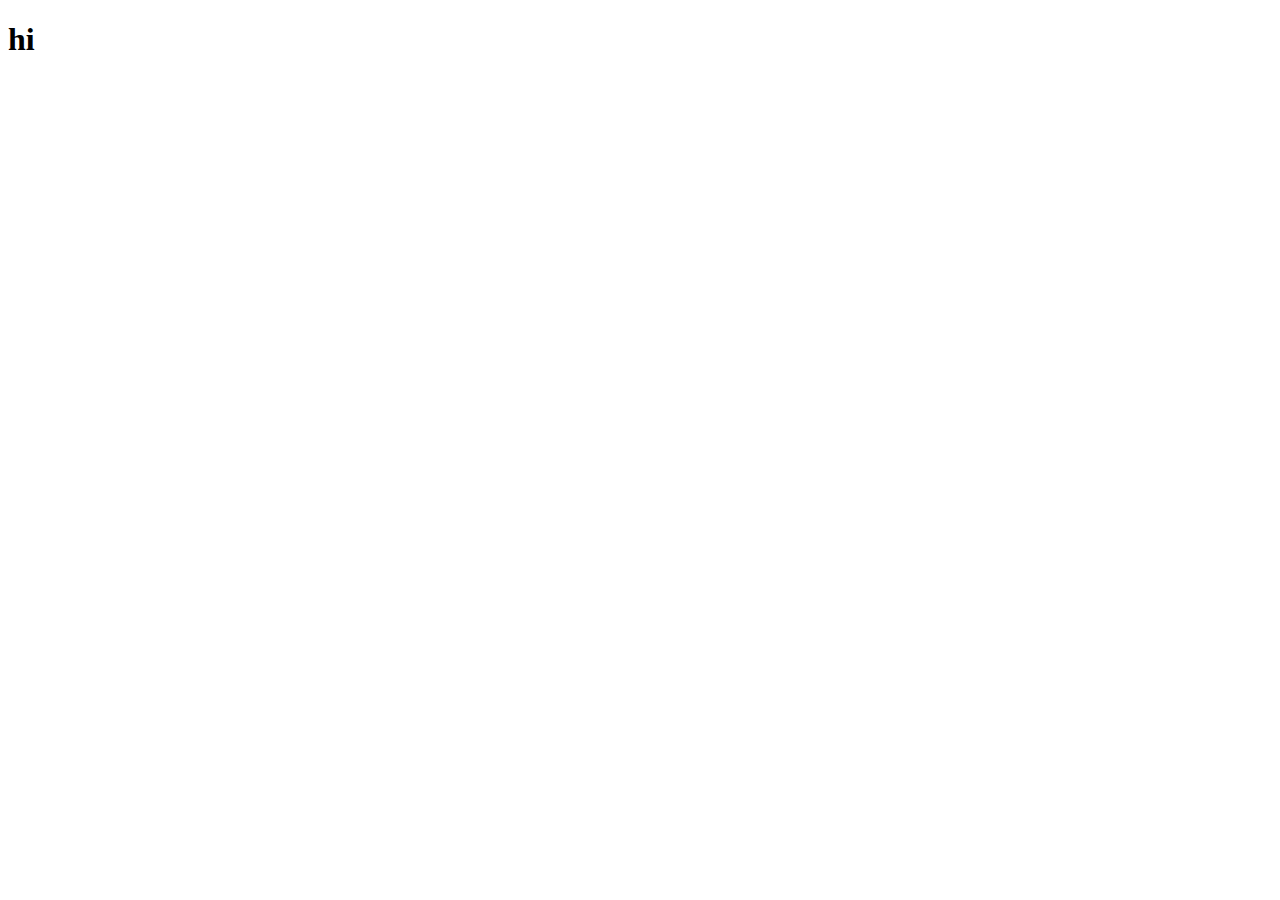
==== index.html @ 601086e7 "first commit" ====
<!DOCTYPE html>
    <head>
        <title>My Learning Journal</title>
        <link rel="stylesheet" href="style.css">
        <meta name="viewport" content="width=device-width, initial-scale=1" />
        <link rel="preconnect" href="https://fonts.googleapis.com">
        <link rel="preconnect" href="https://fonts.gstatic.com" crossorigin>
        <link href="https://fonts.googleapis.com/css2?family=Source+Sans+Pro:wght@400;700&display=swap" rel="stylesheet">
    </head>
    <body>
        <header>
            <nav>
                <h3></h3>
                <h3></h3>
                <h3></h3>
            </nav>
        </header>
        <main>
            <article>
                <div></div>
                <div></div>
                <div></div>
            </article>
        </main>
        <h1>hi</h1>
        <footer>

        </footer>
    </body>
</html>
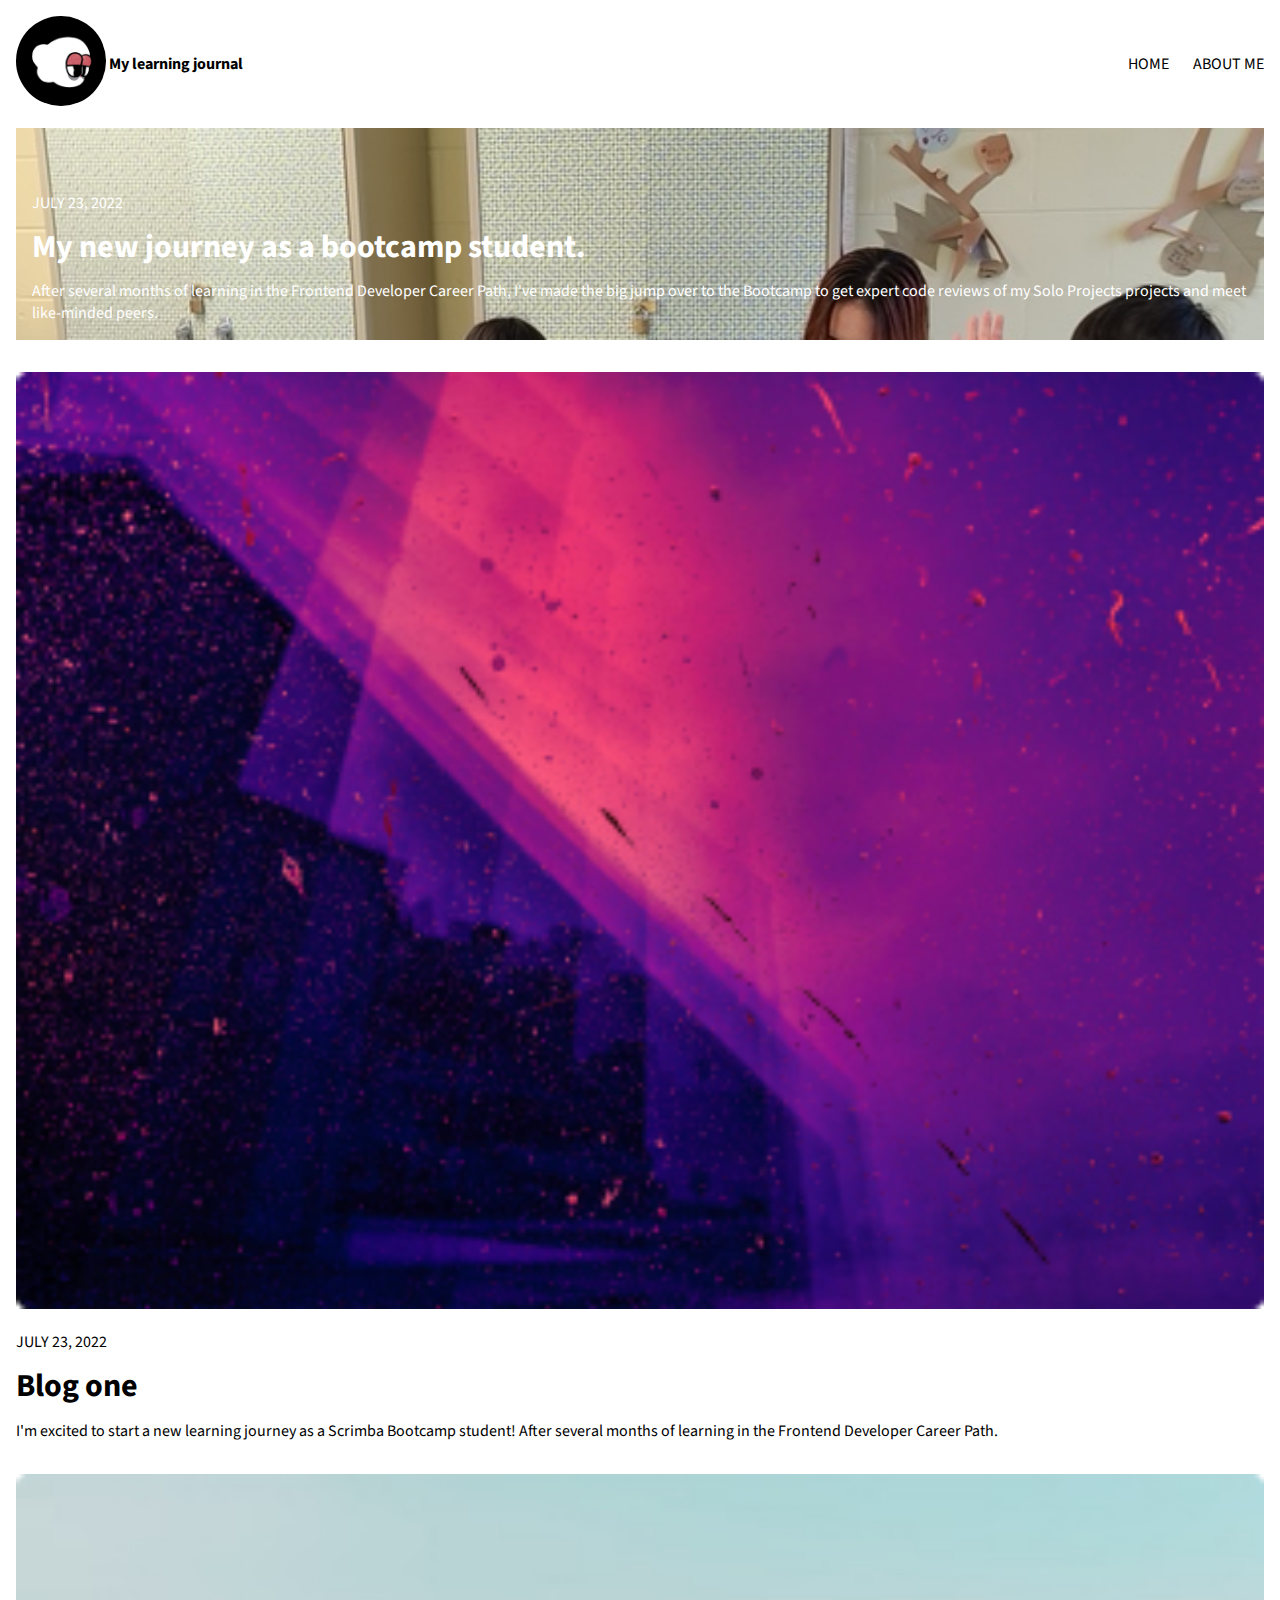
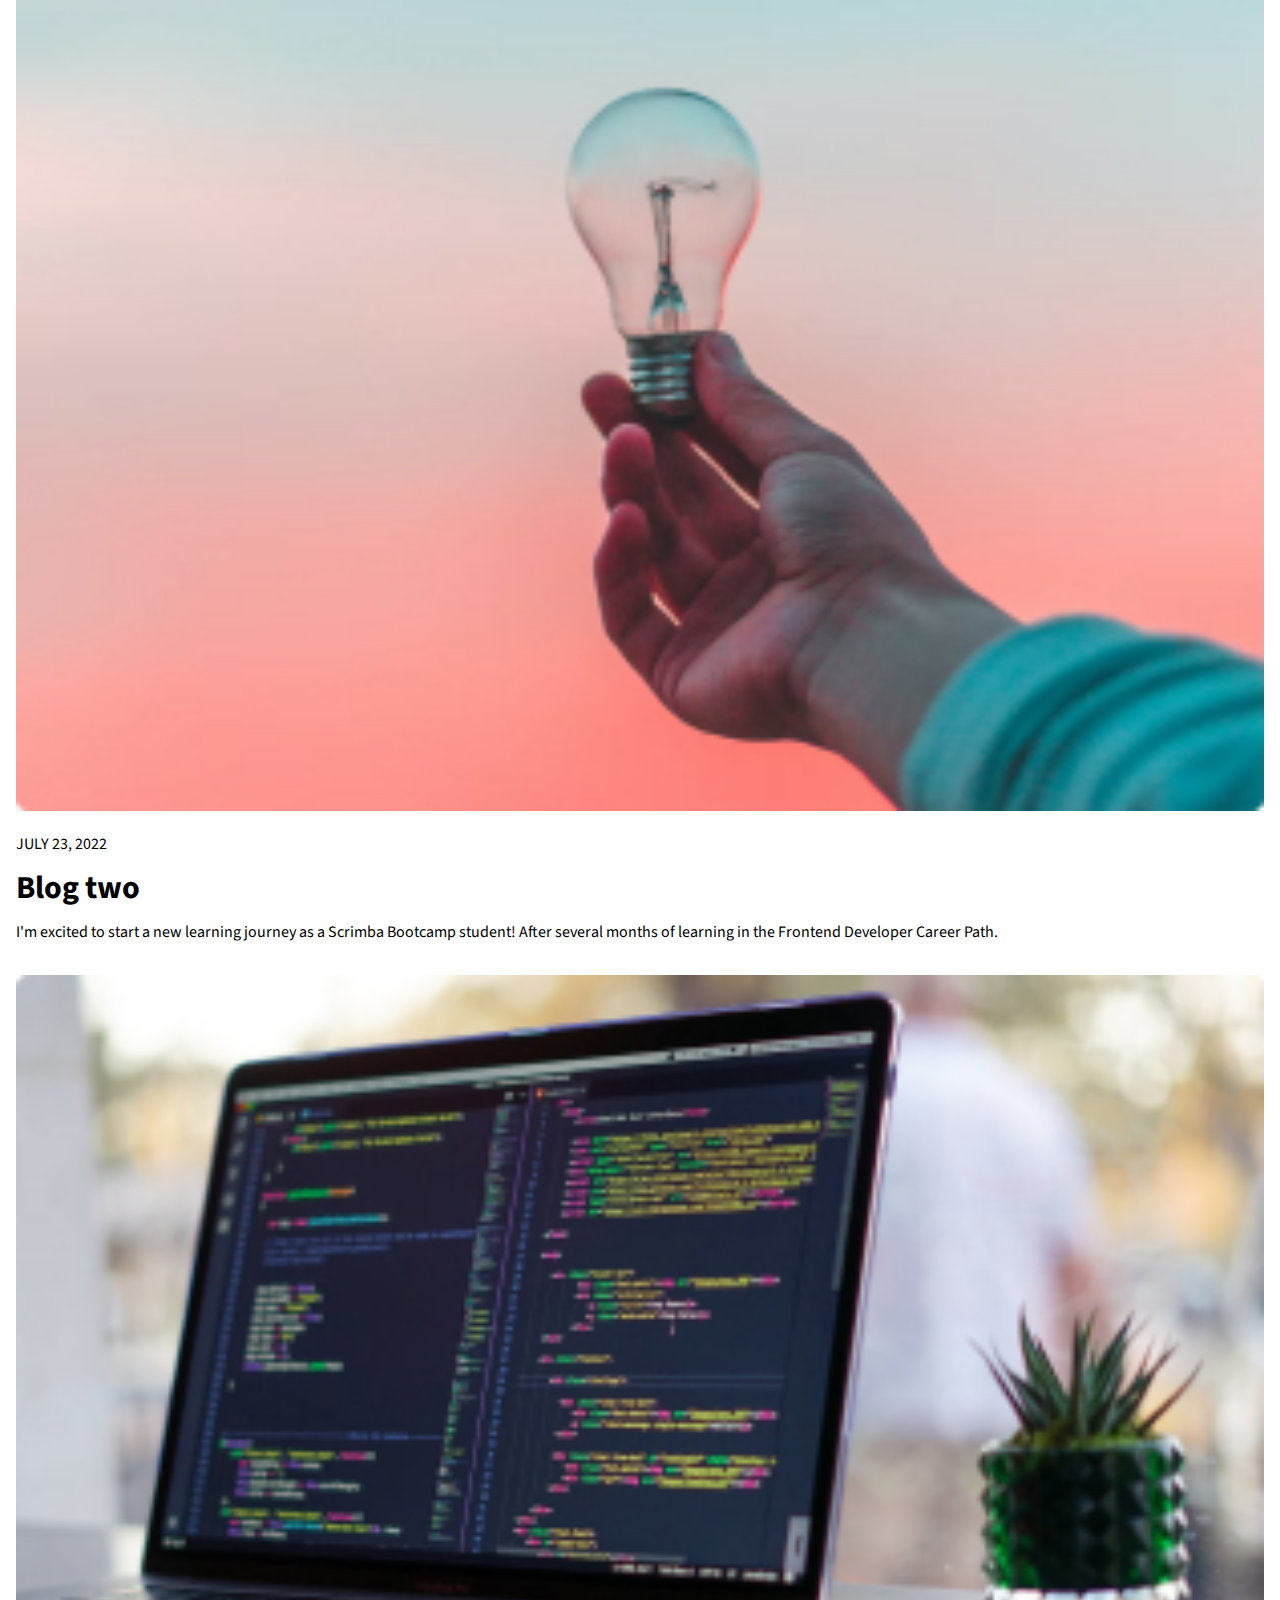
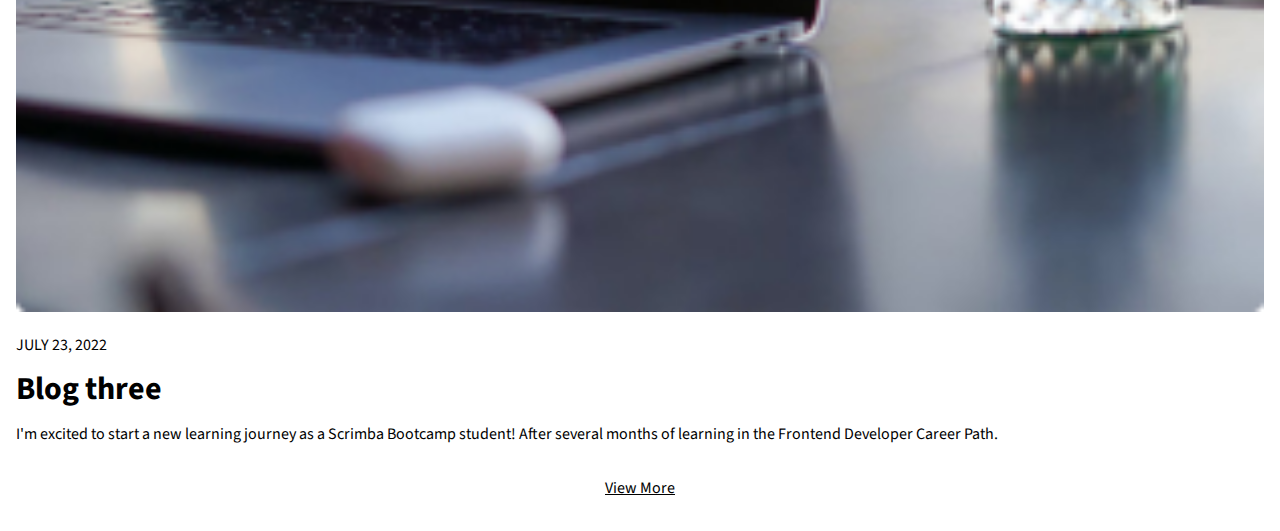
==== commit a5c1d679: "css on-progress-1" ====
--- a/index.html
+++ b/index.html
@@ -1,7 +1,7 @@
 <!DOCTYPE html>
     <head>
-        <title>My Learning Journal</title>
-        <link rel="stylesheet" href="style.css">
+        <title>My learning journal</title>
+        <link rel="stylesheet" href="css/style.css">
         <meta name="viewport" content="width=device-width, initial-scale=1" />
         <link rel="preconnect" href="https://fonts.googleapis.com">
         <link rel="preconnect" href="https://fonts.gstatic.com" crossorigin>
@@ -9,22 +9,43 @@
     </head>
     <body>
         <header>
-            <nav>
-                <h3></h3>
-                <h3></h3>
-                <h3></h3>
-            </nav>
+            <div class="logo-container">
+                <a href="index.html"><img class="logo-img" alt="logo-img" src="images/logo.png"></a>
+                <a href="index.html" class="title bold">My learning journal</a>    
+            </div>
+            
+            <div class="nav-menu">
+                <a href="index.html" class="home uppercase">Home</a>
+                <a href="#"class="about-me uppercase">About me</a>
+            </div>
         </header>
         <main>
-            <article>
-                <div></div>
-                <div></div>
-                <div></div>
+            <article class="hero-post font-negative-color">
+                <div class="article-date-hero">JULY 23, 2022</div>
+                <h2 class="article-title-hero">My new journey as a bootcamp student.</h2>
+                <p class="article-preview-hero">After several months of learning in the Frontend Developer Career Path, I've made the big jump over to the Bootcamp to get expert code reviews of my Solo Projects projects and meet like-minded peers.</p>
+            </article>
+            <article class="article-post">
+                <img class="article-img" src="images/post-img-01.jpg" alt="post-img-01">
+                <div class="article-date">JULY 23, 2022</div>
+                <h2 class="article-title">Blog one</h2>
+                <p class="article-preview">I'm excited to start a new learning journey as a Scrimba Bootcamp student! After several months of learning in the Frontend Developer Career Path.</p>
+            </article>
+            <article class="article-post">
+                <img class="article-img" src="images/post-img-02.jpg" alt="post-img-02">
+                <div class="article-date">JULY 23, 2022</div>
+                <h2 class="article-title">Blog two</h2>
+                <p class="article-preview">I'm excited to start a new learning journey as a Scrimba Bootcamp student! After several months of learning in the Frontend Developer Career Path.</p>
+            </article>
+            <article class="article-post">
+                <img class="article-img" src="images/post-img-03.jpg" alt="post-img-03">
+                <div class="article-date">JULY 23, 2022</div>
+                <h2 class="article-title">Blog three</h2>
+                <p class="article-preview">I'm excited to start a new learning journey as a Scrimba Bootcamp student! After several months of learning in the Frontend Developer Career Path.</p>
             </article>
         </main>
-        <h1>hi</h1>
         <footer>
-
+            <a href="#" class="capitalize">view more</a>
         </footer>
     </body>
 </html>--- a/css/style.css
+++ b/css/style.css
@@ -0,0 +1,122 @@
+body {
+    margin: 0;
+    font-family: 'Source Sans Pro', sans-serif;
+    color: #000000;
+}
+
+/* Typography */
+
+h2 {
+    font-size: 2rem;
+    line-height: 1.08;
+    margin: 0;
+}
+
+h3 {
+    margin:0;
+}
+
+p{
+    margin:0;
+}
+
+a {
+    color: #000000;
+    text-decoration: none;
+}
+
+footer a {
+    text-decoration: underline;
+}
+
+/* Layout */
+
+header {
+    display: flex;
+    justify-content: space-between;
+    align-items: center;
+    padding: 1em;
+    /* border: red 2px solid; */
+}
+
+.logo-container {
+    display: flex;
+    align-items: center;
+    gap:0.2em;
+}
+
+.nav-menu {
+    display: flex;
+    gap:1.5em;
+}
+
+.article-title-hero {
+    padding-right: 4em;
+}
+
+.hero-post {
+    background-image: url("../images/hero.jpg");
+    background-size: cover;
+    display: flex;
+    flex-direction: column;
+    padding: 4em 1em 1em 1em;
+    gap: 1em;
+}
+
+.article-post{
+    margin: 2em auto;
+    /* border: blue 2px solid; */
+
+}
+
+.article-date,  
+.article-preview {
+    margin-top: 1em;
+}
+
+.article-title {
+    margin-top: 0.5em;
+}
+
+main {
+    padding: 0 1em;
+    /* border: green 2px solid; */
+}
+
+footer {
+    text-align: center;
+    /* border: pink 2px solid; */
+    padding-bottom: 2em;
+}
+
+
+
+/* Image */
+
+.logo-img {
+    width: 7vw;
+    border-radius: 50%;
+}
+
+.article-img {
+    width: 100%;
+}
+
+
+/* utility */
+
+.bold {
+    font-weight: 700;
+}
+
+.uppercase {
+    text-transform: uppercase;
+}
+
+.capitalize {
+    text-transform: capitalize;
+}
+
+.font-negative-color {
+    color: #ffffff;
+}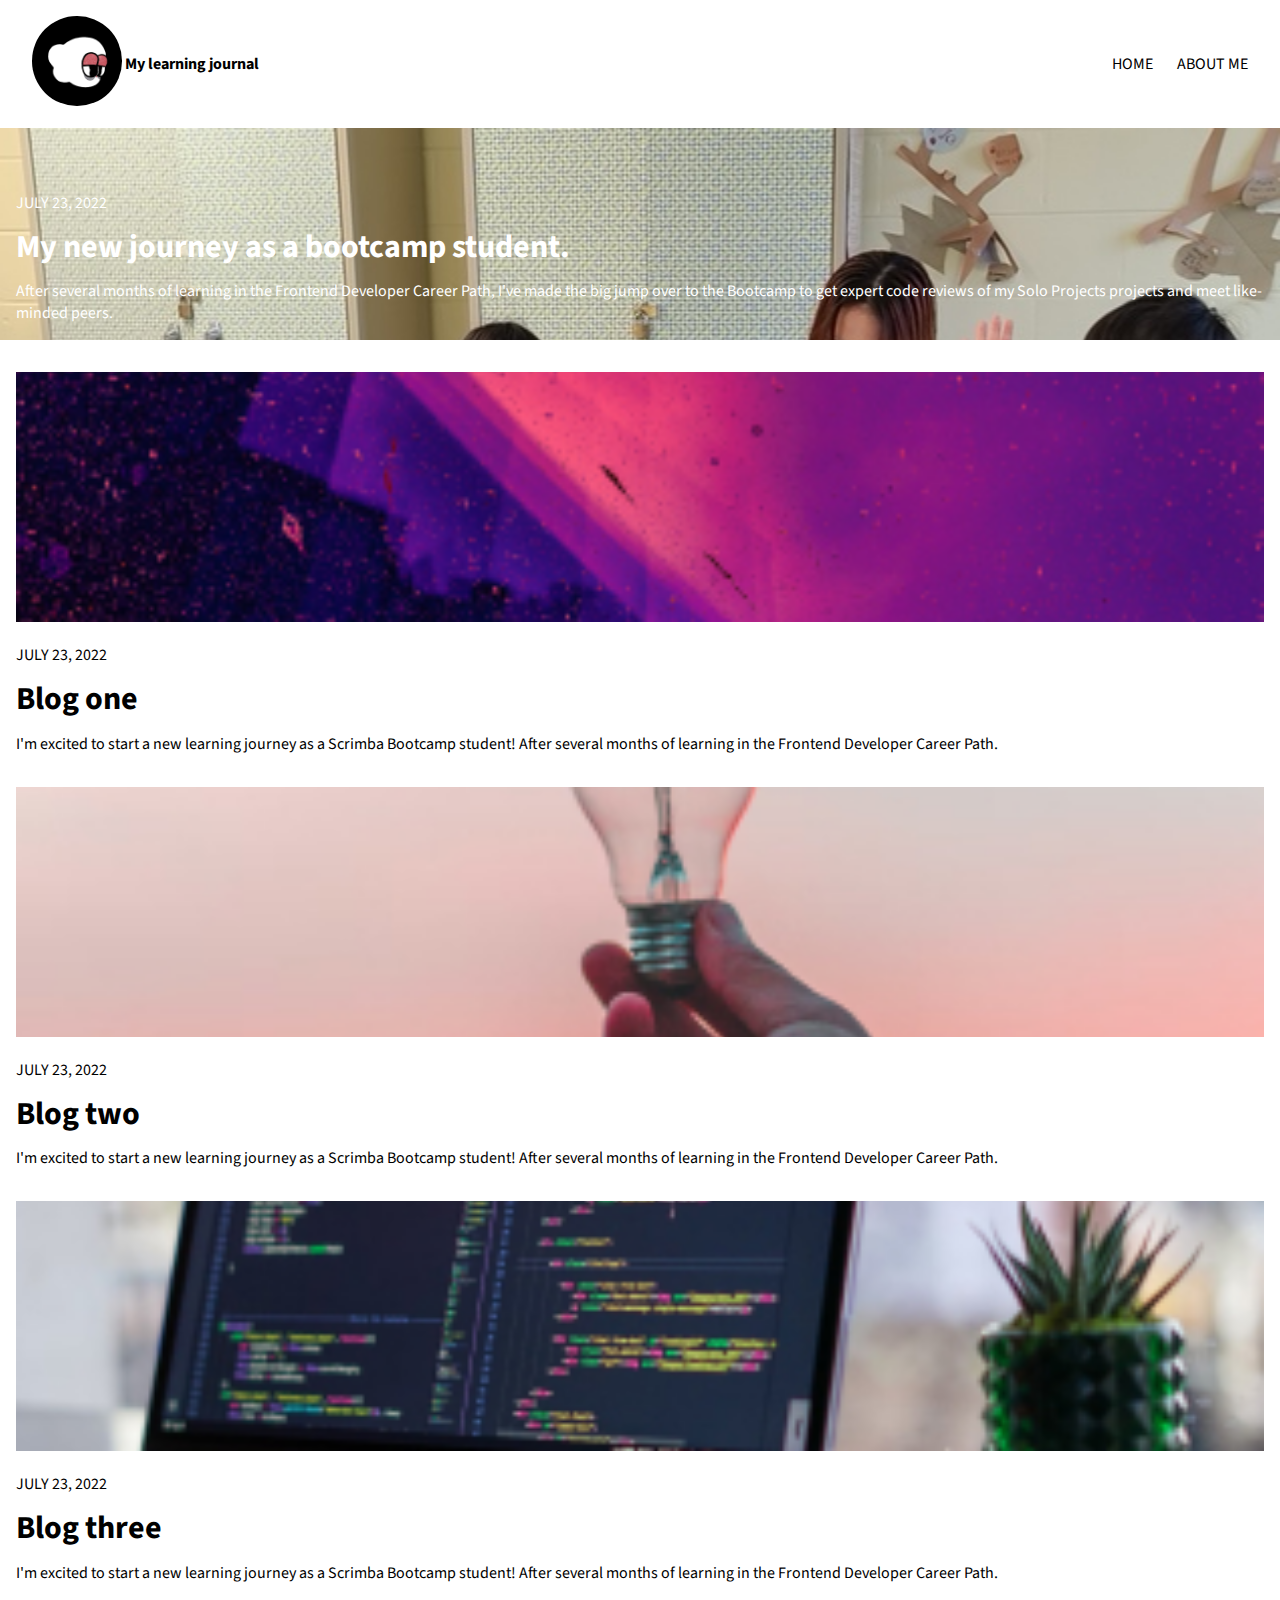
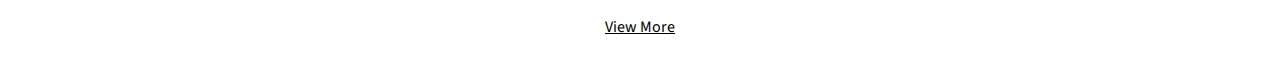
==== commit aba16275: "completed a full hero post page" ====
--- a/index.html
+++ b/index.html
@@ -20,11 +20,13 @@
             </div>
         </header>
         <main>
-            <article class="hero-post font-negative-color">
-                <div class="article-date-hero">JULY 23, 2022</div>
-                <h2 class="article-title-hero">My new journey as a bootcamp student.</h2>
-                <p class="article-preview-hero">After several months of learning in the Frontend Developer Career Path, I've made the big jump over to the Bootcamp to get expert code reviews of my Solo Projects projects and meet like-minded peers.</p>
-            </article>
+            <a href="hero-blog.html" target="_blank" style="cursor: pointer">
+                <article class="hero-post font-negative-color">
+                    <div class="article-date-hero">JULY 23, 2022</div>
+                    <h2 class="article-title-hero">My new journey as a bootcamp student.</h2>
+                    <p class="article-preview-hero">After several months of learning in the Frontend Developer Career Path, I've made the big jump over to the Bootcamp to get expert code reviews of my Solo Projects projects and meet like-minded peers.</p>
+                </article>
+            </a>
             <article class="article-post">
                 <img class="article-img" src="images/post-img-01.jpg" alt="post-img-01">
                 <div class="article-date">JULY 23, 2022</div>
--- a/css/style.css
+++ b/css/style.css
@@ -23,6 +23,7 @@
 a {
     color: #000000;
     text-decoration: none;
+    font-size: 1rem;
 }
 
 footer a {
@@ -35,7 +36,7 @@
     display: flex;
     justify-content: space-between;
     align-items: center;
-    padding: 1em;
+    padding: 1em 2em;
     /* border: red 2px solid; */
 }
 
@@ -63,8 +64,18 @@
     gap: 1em;
 }
 
+.hero-post-full {
+    padding: 2em 1em 1em 1em;
+    background-size: cover;
+    display: flex;
+    flex-direction: column;
+    gap: 1em;
+}
+
 .article-post{
     margin: 2em auto;
+    padding: 0 1em;
+
     /* border: blue 2px solid; */
 
 }
@@ -79,7 +90,6 @@
 }
 
 main {
-    padding: 0 1em;
     /* border: green 2px solid; */
 }
 
@@ -100,7 +110,16 @@
 
 .article-img {
     width: 100%;
+    height: 250px;
+    object-fit: cover;
+    /* object-fit: contain; */
+    /* object-fit: fill; */
+    /* height: 230px; */
 }
+
+
+
+
 
 
 /* utility */
@@ -119,4 +138,12 @@
 
 .font-negative-color {
     color: #ffffff;
+}
+
+.background-none {
+    background: none;
+}
+
+.center {
+    text-align: center;
 }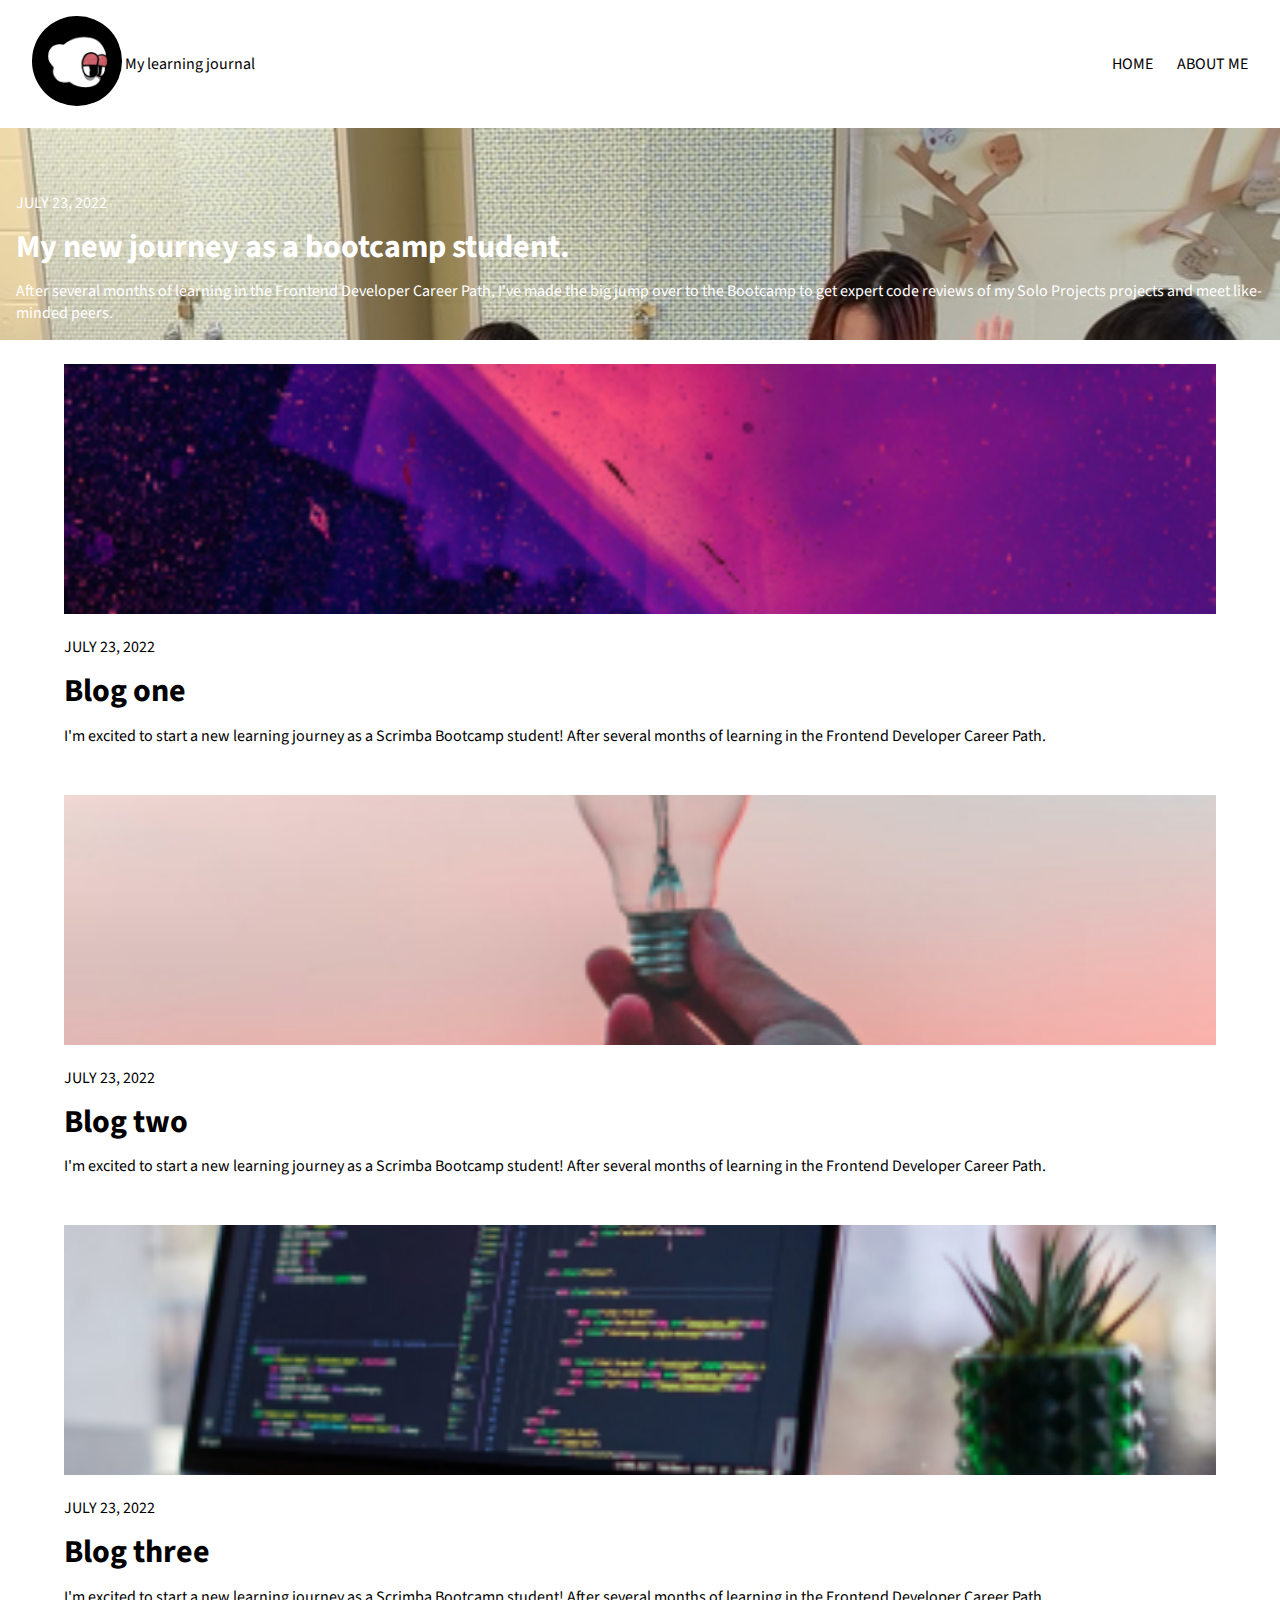
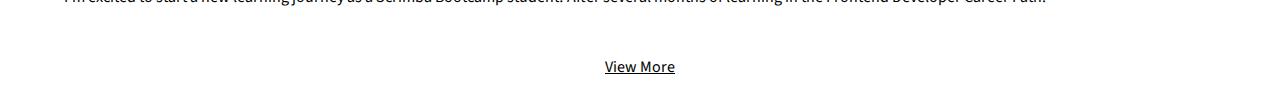
==== commit 9345f91d: "created different css files for each html documents and cleaned up css" ====
--- a/index.html
+++ b/index.html
@@ -1,7 +1,7 @@
 <!DOCTYPE html>
     <head>
         <title>My learning journal</title>
-        <link rel="stylesheet" href="css/style.css">
+        <link rel="stylesheet" href="css/index.css">
         <meta name="viewport" content="width=device-width, initial-scale=1" />
         <link rel="preconnect" href="https://fonts.googleapis.com">
         <link rel="preconnect" href="https://fonts.gstatic.com" crossorigin>
@@ -16,35 +16,37 @@
             
             <div class="nav-menu">
                 <a href="index.html" class="home uppercase">Home</a>
-                <a href="#"class="about-me uppercase">About me</a>
+                <a href="about-me.html" target="_blank" class="about-me uppercase">About me</a>
             </div>
         </header>
-        <main>
-            <a href="hero-blog.html" target="_blank" style="cursor: pointer">
+        <main class="posts">
+            <a href="hero-post.html" target="_blank" style="cursor: pointer">
                 <article class="hero-post font-negative-color">
                     <div class="article-date-hero">JULY 23, 2022</div>
                     <h2 class="article-title-hero">My new journey as a bootcamp student.</h2>
                     <p class="article-preview-hero">After several months of learning in the Frontend Developer Career Path, I've made the big jump over to the Bootcamp to get expert code reviews of my Solo Projects projects and meet like-minded peers.</p>
                 </article>
             </a>
-            <article class="article-post">
-                <img class="article-img" src="images/post-img-01.jpg" alt="post-img-01">
-                <div class="article-date">JULY 23, 2022</div>
-                <h2 class="article-title">Blog one</h2>
-                <p class="article-preview">I'm excited to start a new learning journey as a Scrimba Bootcamp student! After several months of learning in the Frontend Developer Career Path.</p>
-            </article>
-            <article class="article-post">
-                <img class="article-img" src="images/post-img-02.jpg" alt="post-img-02">
-                <div class="article-date">JULY 23, 2022</div>
-                <h2 class="article-title">Blog two</h2>
-                <p class="article-preview">I'm excited to start a new learning journey as a Scrimba Bootcamp student! After several months of learning in the Frontend Developer Career Path.</p>
-            </article>
-            <article class="article-post">
-                <img class="article-img" src="images/post-img-03.jpg" alt="post-img-03">
-                <div class="article-date">JULY 23, 2022</div>
-                <h2 class="article-title">Blog three</h2>
-                <p class="article-preview">I'm excited to start a new learning journey as a Scrimba Bootcamp student! After several months of learning in the Frontend Developer Career Path.</p>
-            </article>
+            <div class="container">
+                <article class="article-post">
+                    <img class="article-img" src="images/post-img-01.jpg" alt="post-img-01">
+                    <div class="article-date">JULY 23, 2022</div>
+                    <h2 class="article-title">Blog one</h2>
+                    <p class="article-preview">I'm excited to start a new learning journey as a Scrimba Bootcamp student! After several months of learning in the Frontend Developer Career Path.</p>
+                </article>
+                <article class="article-post">
+                    <img class="article-img" src="images/post-img-02.jpg" alt="post-img-02">
+                    <div class="article-date">JULY 23, 2022</div>
+                    <h2 class="article-title">Blog two</h2>
+                    <p class="article-preview">I'm excited to start a new learning journey as a Scrimba Bootcamp student! After several months of learning in the Frontend Developer Career Path.</p>
+                </article>
+                <article class="article-post">
+                    <img class="article-img" src="images/post-img-03.jpg" alt="post-img-03">
+                    <div class="article-date">JULY 23, 2022</div>
+                    <h2 class="article-title">Blog three</h2>
+                    <p class="article-preview">I'm excited to start a new learning journey as a Scrimba Bootcamp student! After several months of learning in the Frontend Developer Career Path.</p>
+                </article>
+            </div>
         </main>
         <footer>
             <a href="#" class="capitalize">view more</a>
--- a/css/index.css
+++ b/css/index.css
@@ -0,0 +1,157 @@
+*, *::before, *::after {
+    box-sizing: border-box;
+}
+
+body {
+    margin: 0;
+    font-family: 'Source Sans Pro', sans-serif;
+    color: #000000;
+}
+
+/* Typography */
+
+h2 {
+    font-size: 2rem;
+    line-height: 1.08;
+    margin: 0;
+}
+
+h1, h3, p {
+    margin:0;
+}
+
+a {
+    color: #000000;
+    text-decoration: none;
+    font-size: 1rem;
+    cursor: pointer;
+}
+
+footer a {
+    text-decoration: underline;
+}
+
+/* Image */
+
+.logo-img {
+    width: 7vw;
+    border-radius: 50%;
+}
+
+.article-img {
+    width: 100%;
+    height: 250px;
+    object-fit: cover;
+    /* object-fit: contain; */
+    /* object-fit: fill; */
+    /* height: 230px; */
+}
+
+.profile-img{
+    border-radius: 50%;
+    width: 40%;
+    padding-left: 1em;
+}
+
+/* Layout */
+
+header {
+    display: flex;
+    justify-content: space-between;
+    align-items: center;
+    padding: 1em 2em;
+    /* border: red 2px solid; */
+}
+
+.logo-container {
+    display: flex;
+    align-items: center;
+    gap:0.2em;
+}
+
+.nav-menu {
+    display: flex;
+    gap:1.5em;
+}
+
+.container {
+    width: 90%;
+    max-width: ;
+    padding-top: 1.5em;
+    margin: 0 auto;
+}
+
+.article-title-hero {
+    padding-right: 4em;
+}
+
+.hero-post {
+    background-image: url("../images/hero.jpg");
+    background-size: cover;
+    display: flex;
+    flex-direction: column;
+    padding: 4em 1em 1em 1em;
+    gap: 1em;
+}
+
+.container {
+    width: 90%;
+    max-width: ;
+    padding-top: 1.5em;
+    margin: 0 auto;
+}
+
+.article-post{
+    margin-bottom: 3rem;
+}
+
+.article-date,  
+.article-preview,
+.profile-img-container {
+    margin-top: 1em;
+}
+
+.article-title {
+    margin-top: 0.5em;
+}
+
+footer {
+    text-align: center;
+    /* border: pink 2px solid; */
+    padding-bottom: 2em;
+}
+
+/* Media QUERIES */
+
+@media (min-width: )
+
+
+/* utility */
+
+.bold {
+    font-weight: 700;
+}
+
+.uppercase {
+    text-transform: uppercase;
+}
+
+.capitalize {
+    text-transform: capitalize;
+}
+
+.font-negative-color {
+    color: #ffffff;
+}
+
+.background-none {
+    background: none;
+}
+
+.center {
+    text-align: center;
+}
+
+.mb-0 {
+    margin-bottom: 0;
+}